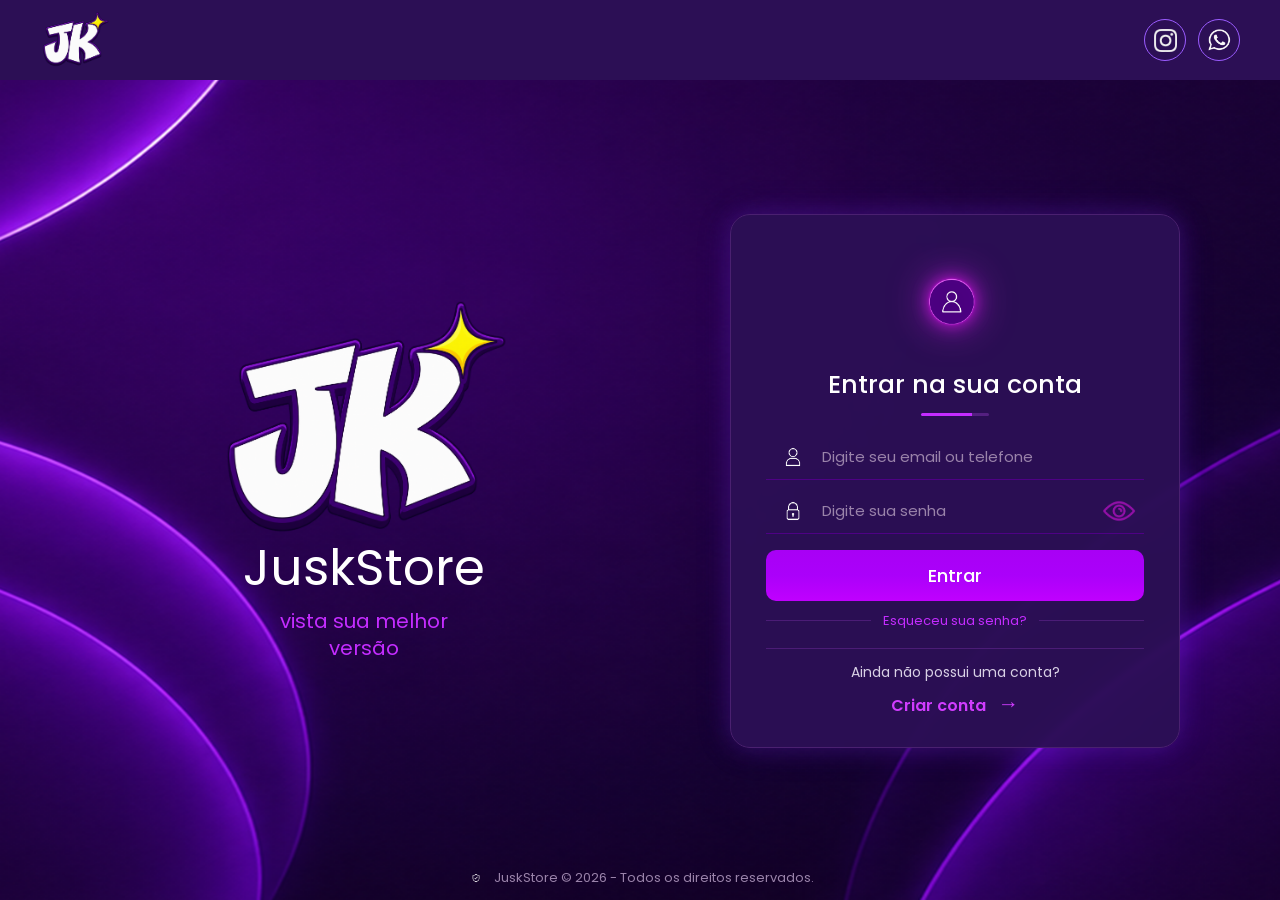
==== index.html @ 1908b2c1 "Update and rename login.html to index.html" ====
<!DOCTYPE html>
<html lang="pt-BR">
<head>
    <meta charset="UTF-8">
    <meta name="viewport" content="width=device-width, initial-scale=1.0">

    <title>Jusk Store</title>

    <link rel="icon" type="image/x-icon" href="img/favicon.ico">
    <link rel="stylesheet" href="css/stylelogin.css">

    <link rel="preconnect" href="https://fonts.googleapis.com">
    <link rel="preconnect" href="https://fonts.gstatic.com" crossorigin>
    <link
        href="https://fonts.googleapis.com/css2?family=Poppins:wght@400;500;700&display=swap"
        rel="stylesheet"
    >
</head>

<body>
    <header class="header">
        <nav class="navbar">
            <a class="brand" href="index.html" aria-label="Jusk Store">
                <img src="img/logo.png" alt="Logo da Jusk Store">
            </a>

            <div class="social-links">
                    <a
                        href="https://www.instagram.com/juskstore_?igsh=d3M5b2FzZGtkMGtx"
                        target="_blank"
                        rel="noopener noreferrer"
                        aria-label="Instagram da Jusk Store"
                    >
                        <img src="img/instagram.png" alt="">
                    </a>

                    <a
                        href="https://wa.me/5516997616509"
                        target="_blank"
                        rel="noopener noreferrer"
                        aria-label="WhatsApp da Jusk Store"
                    >
                        <img src="img/whatsapp.png" alt="">
                    </a>
            </div>
        </nav>
    </header>

    <main class="login-page">
        <section class="store-info">
            <img
                class="store-logo"
                src="img/logo.png"
                alt="Logo da Jusk Store"
            >

            <h2>JuskStore</h2>
            <p>vista sua melhor<br>versão</p>
        </section>

        <section class="login-box">
            <div class="user-icon">
                <img
                    src="img/Icone-pessoa-box.png"
                    alt="Ícone de usuário"
                >
            </div>

            <h1>Entrar na sua conta</h1>

            <form id="formLogin">
                <div class="input-box">
                    <img class="field-icon" src="img/usuario.png" alt="">

                    <input
                        type="text"
                        name="login"
                        placeholder="Digite seu email ou telefone"
                        autocomplete="username"
                        aria-label="Email ou Telefone"
                        required
                    >
                </div>

                <div class="input-box senha-box">
                    <img class="field-icon" src="img/senha.png" alt="">

                    <input
                        id="senha"
                        type="password"
                        name="senha"
                        placeholder="Digite sua senha"
                        autocomplete="current-password"
                        aria-label="Senha"
                        required
                    >

                    <button
                        class="toggle-senha"
                        type="button"
                        id="toggleSenha"
                        aria-label="Mostrar senha"
                        aria-pressed="false"
                    >
                        <img
                            id="iconeOlho"
                            src="img/olho-aberto.png"
                            alt=""
                        >
                    </button>
                </div>

                <button class="btn" type="submit">Entrar</button>

                <div class="forgot-password">
                    <a href="#">Esqueceu sua senha?</a>
                </div>

                
            </form>

            <div class="cadastro">
                <span>Ainda não possui uma conta?</span>
                <a href="cadastro.html">Criar conta <span class="seta">→</span></a>
            </div>

        </section>
    </main>

    <footer class="footer">
        <img src="img/escudo.png" alt="Segurança">
        <span>JuskStore © 2026 - Todos os direitos reservados.</span>
    </footer>

    <script>
        const campoSenha = document.getElementById("senha");
        const botaoSenha = document.getElementById("toggleSenha");
        const iconeOlho = document.getElementById("iconeOlho");

        botaoSenha.addEventListener("click", () => {
            const senhaVisivel = campoSenha.type === "text";

            campoSenha.type = senhaVisivel ? "password" : "text";
            iconeOlho.src = senhaVisivel
                ? "img/olho-aberto.png"
                : "img/olho-fechado.png";

            botaoSenha.setAttribute(
                "aria-label",
                senhaVisivel ? "Mostrar senha" : "Ocultar senha"
            );
            botaoSenha.setAttribute("aria-pressed", String(!senhaVisivel));
        });
    </script>

</body>
</html>
---- css/stylelogin.css ----
* {
    box-sizing: border-box;
}

:root {
    --purple-dark: #2c0f55;
    --purple-border: #542080;
    --purple-focus: #c42cff;
    --purple-soft: #9b5cff;
    --text-soft: #9a83aa;
    --nav-height: 80px;
}

html,
body {
    margin: 0;
    min-height: 100%;
    max-width: 100%;
    overflow-x: hidden;
}

body {
    min-height: 100vh;
    min-height: 100dvh;

    font-family: "Poppins", sans-serif;
    color: #fff;

    background-image: url("../img/background.png");
    background-size: cover;
    background-position: center;
    background-repeat: no-repeat;
    background-attachment: fixed;
}

.header {
    width: 100%;
}

.navbar {
    height: var(--nav-height);
    min-height: var(--nav-height);
    padding: 0 40px;

    display: flex;
    align-items: center;
    justify-content: space-between;

    background-color: var(--purple-dark);
}

.brand {
    display: flex;
    align-items: center;
    flex-shrink: 0;
}

.brand img {
    display: block;
    width: 70px;
    height: auto;
    object-fit: contain;
}

.social-links {
    display: flex;
    align-items: center;
    gap: 12px;
}

.social-links a {
    width: 42px;
    height: 42px;

    display: flex;
    align-items: center;
    justify-content: center;

    border: 1px solid var(--purple-soft);
    border-radius: 50%;

    transition:
        transform 0.2s ease,
        border-color 0.2s ease,
        background-color 0.2s ease;
}

.social-links a:hover {
    transform: scale(1.05);
    border-color: var(--purple-focus);
    background-color: rgba(196, 44, 255, 0.08);
}

.social-links img {
    width: 23px;
    height: 23px;
    object-fit: contain;
}

.login-page {
    width: min(1200px, 100%);
    min-height: calc(100vh - var(--nav-height));
    min-height: calc(100dvh - var(--nav-height));

    margin: 0 auto;
    padding: 34px 60px 52px;

    display: flex;
    align-items: center;
    justify-content: space-between;
    gap: clamp(40px, 8vw, 140px);
}

.store-info {
    flex: 1 1 0;
    min-width: 0;

    display: flex;
    flex-direction: column;
    align-items: center;

    text-align: center;
}

.store-logo {
    display: block;
    width: min(300px, 75%);
    height: auto;
}

.store-info h2 {
    margin: 0;

    font-size: clamp(38px, 4vw, 50px);
    font-weight: 400;
    line-height: 1.1;
}

.store-info p {
    margin: 12px 0 0;

    color: var(--purple-focus);
    font-size: clamp(16px, 2vw, 20px);
    line-height: 1.35;
}

.login-box {
    flex: 0 1 450px;
    width: 100%;
    max-width: 450px;
    min-width: 0;

    padding: 28px 35px 28px;

    display: flex;
    flex-direction: column;
    align-items: center;

    background: rgba(44, 15, 85, 0.94);
    border: 1px solid #4a2070;
    border-radius: 20px;

    box-shadow:
        0 0 25px rgba(108, 43, 217, 0.25),
        0 0 36px rgba(108, 43, 217, 0.15);

    backdrop-filter: blur(3px);
}

.user-icon {
    width: 88px;

    display: flex;
    align-items: center;
    justify-content: center;

    margin: 0 auto;
}

.user-icon img {
    display: block;
    width: 250%;
    height: auto;
    object-fit: contain;
}

.login-box h1 {
    position: relative;

    margin: 2px 0 18px;
    padding-bottom: 14px;

    font-size: clamp(21px, 2.2vw, 25px);
    font-weight: 500;
    line-height: 1.3;
    text-align: center;
}

.login-box h1::after {
    content: "";

    position: absolute;
    bottom: 0;
    left: 50%;

    width: 68px;
    height: 3px;

    transform: translateX(-50%);

    background: linear-gradient(
        to right,
        var(--purple-focus) 0%,
        var(--purple-focus) 75%,
        var(--purple-border) 75%,
        var(--purple-border) 100%
    );

    border-radius: 5px;
}

.login-box form {
    width: 100%;

    display: flex;
    flex-direction: column;
    align-items: center;
}

.input-box {
    position: relative;
    width: 100%;
    margin-bottom: 8px;
}

.login-box .input-box input {
    width: 100%;
    height: 46px;

    margin: 0;
    padding: 10px 54px 10px 56px;

    color: #fff;
    font-family: "Poppins", sans-serif;
    font-size: 15px;

    background: transparent;
    border: none;
    border-bottom: 1px solid #4e0185;
    outline: none;

    transition: border-color 0.2s ease;
}

.login-box .input-box input::placeholder {
    color: var(--text-soft);
}

.login-box .input-box input:focus {
    border-bottom-color: var(--purple-focus);
}

.login-box .input-box input.input-error {
    border-bottom-color: #ff5a7a;
}

.field-icon {
    position: absolute;
    left: 5px;
    top: 50%;

    width: 44px;
    height: 44px;

    transform: translateY(-50%);

    object-fit: contain;
    z-index: 2;
    pointer-events: none;
}

.senha-box input {
    padding-right: 58px;
}

.toggle-senha {
    position: absolute;
    right: 4px;
    top: 50%;

    width: 42px;
    height: 42px;
    padding: 0;
    margin: 0;

    display: flex;
    align-items: center;
    justify-content: center;

    transform: translateY(-50%);

    background: transparent;
    border: none;
    border-radius: 50%;

    cursor: pointer;
    z-index: 3;

    transition:
        background-color 0.2s ease,
        transform 0.15s ease;
}

.toggle-senha:hover {
    background-color: rgba(196, 44, 255, 0.10);
}

.toggle-senha:active {
    transform: translateY(-50%) scale(0.94);
}

.toggle-senha:focus-visible {
    outline: 2px solid var(--purple-focus);
    outline-offset: 2px;
}

.toggle-senha img {
    display: block;
    width: 42px;
    height: 42px;
    max-width: none;

    transform: scale(3.2);
    transform-origin: center center;

    object-fit: contain;
    pointer-events: none;
}

.btn {
    width: 100%;

    margin-top: 8px;
    padding: 12px 20px;

    color: #fff;
    font-family: "Poppins", sans-serif;
    font-size: 18px;
    font-weight: 500;

    background: linear-gradient(
        to bottom,
        #a800f5,
        #ab00fa,
        #c000ff
    );

    border: none;
    border-radius: 10px;

    cursor: pointer;

    transition:
        transform 0.2s ease,
        filter 0.2s ease,
        box-shadow 0.2s ease;
}

.btn:hover {
    filter: brightness(0.93);
    box-shadow: 0 8px 24px rgba(196, 44, 255, 0.18);
}

.btn:active {
    transform: translateY(2px);
}


.forgot-password {
    width: 100%;

    display: flex;
    align-items: center;
    gap: 12px;

    margin-top: 10px;
}

.forgot-password::before,
.forgot-password::after {
    content: "";
    height: 1px;
    flex: 1;
    background-color: rgba(84, 32, 128, 0.8);
}

.forgot-password a {
    flex-shrink: 0;
    color: var(--purple-focus);
    font-size: 13px;
    text-decoration: none;
    white-space: nowrap;
}

.forgot-password a:hover {
    color: #e66cff;
}

.cadastro {
    width: 100%;

    margin-top: 17px;
    padding-top: 13px;

    color: #d8d0e5;
    font-size: 14px;
    text-align: center;

    border-top: 1px solid rgba(84, 32, 128, 0.8);
}

.cadastro > a {
    display: block;

    margin-top: 5px;

    color: #d13cff;
    font-size: 16px;
    font-weight: 600;
    text-decoration: none;
}

.cadastro > a:hover {
    color: #e66cff;
}

.cadastro .seta {
    margin-left: 8px;
    font-size: 21px;
    font-weight: 400;
}

.footer {
    position: fixed;
    left: 50%;
    bottom: 12px;

    width: max-content;
    max-width: calc(100vw - 30px);

    display: flex;
    align-items: center;
    justify-content: center;
    gap: 8px;

    transform: translateX(-50%);

    color: var(--text-soft);
    font-size: 13px;
    white-space: nowrap;

    z-index: 9999;
}

.footer img {
    display: block;
    width: 20px;
    height: 20px;
    object-fit: contain;
    flex-shrink: 0;
}

@media (max-width: 900px) {
    .navbar {
        padding: 0 25px;
    }

    .login-page {
        padding: 30px 30px 48px;
        gap: 40px;
    }

    .store-logo {
        width: min(240px, 70%);
    }

    .login-box {
        flex-basis: 410px;
    }
}

@media (max-width: 700px) {
    :root {
        --nav-height: 70px;
    }

    body {
        background-attachment: scroll;
    }

    .navbar {
        padding: 0 18px;
    }

    .brand img {
        width: 58px;
    }

    .social-links {
        gap: 7px;
    }

    .social-links a {
        width: 34px;
        height: 34px;
    }

    .social-links img {
        width: 18px;
        height: 18px;
    }

    .login-page {
        min-height: calc(100vh - var(--nav-height));
        min-height: calc(100dvh - var(--nav-height));

        padding: 28px 20px 34px;

        flex-direction: column;
        align-items: center;
        justify-content: center;
        gap: 0;
    }

    .store-info {
        display: none;
    }

    .login-box {
        flex: none;
        width: min(100%, 450px);
        max-width: 450px;

        padding: 26px 24px 28px;
    }

    .footer {
        position: static;
        left: auto;
        bottom: auto;

        width: auto;
        max-width: calc(100% - 24px);

        margin: 6px auto 12px;
        padding: 0 12px;

        transform: none;
        white-space: normal;
        text-align: center;
    }
}

@media (max-width: 430px) {
    .navbar {
        padding: 0 12px;
    }

    .login-page {
        padding: 20px 14px 28px;
    }

    .login-box {
        padding: 23px 18px 25px;
        border-radius: 17px;
    }

    .user-icon {
        width: 78px;
    }

    .login-box h1 {
        margin-bottom: 14px;
        padding-bottom: 11px;
        font-size: 21px;
    }

    .login-box .input-box input {
        height: 44px;
        padding-left: 52px;
        font-size: 14px;
    }

    .field-icon {
        width: 40px;
        height: 40px;
    }

    .btn {
        padding: 10px 16px;
        font-size: 17px;
    }

    .forgot-password {
        margin-top: 8px;
        gap: 10px;
    }

    .forgot-password a {
        font-size: 12px;
    }

    .cadastro {
        margin-top: 14px;
        padding-top: 10px;
        font-size: 13px;
    }
}

@media (max-height: 760px) and (min-width: 701px) {
    :root {
        --nav-height: 64px;
    }

    .navbar {
        padding: 0 30px;
    }

    .brand img {
        width: 56px;
    }

    .social-links a {
        width: 35px;
        height: 35px;
    }

    .social-links img {
        width: 19px;
        height: 19px;
    }

    .login-page {
        padding: 12px 48px 30px;
    }

    .store-logo {
        width: min(205px, 66%);
    }

    .store-info h2 {
        font-size: 34px;
    }

    .store-info p {
        margin-top: 6px;
        font-size: 14px;
    }

    .login-box {
        max-width: 420px;
        padding: 15px 28px 17px;
        border-radius: 17px;
    }

    .user-icon {
        width: 68px;
    }

    .login-box h1 {
        margin-bottom: 9px;
        padding-bottom: 8px;
        font-size: 20px;
    }

    .input-box {
        margin-bottom: 4px;
    }

    .login-box .input-box input {
        height: 39px;
        padding-left: 48px;
        font-size: 13px;
    }

    .field-icon {
        width: 38px;
        height: 38px;
    }

    .toggle-senha,
    .toggle-senha img {
        width: 38px;
        height: 38px;
    }


    .btn {
        margin-top: 3px;
        padding: 8px 16px;
        font-size: 16px;
    }

    .forgot-password {
        margin-top: 5px;
        gap: 9px;
    }

    .forgot-password a {
        font-size: 11px;
    }

    .cadastro {
        margin-top: 8px;
        padding-top: 7px;
        font-size: 12px;
    }

    .cadastro > a {
        margin-top: 1px;
        font-size: 14px;
    }

    .footer {
        bottom: 4px;
        font-size: 10px;
    }

    .footer img {
        width: 14px;
        height: 14px;
    }
}
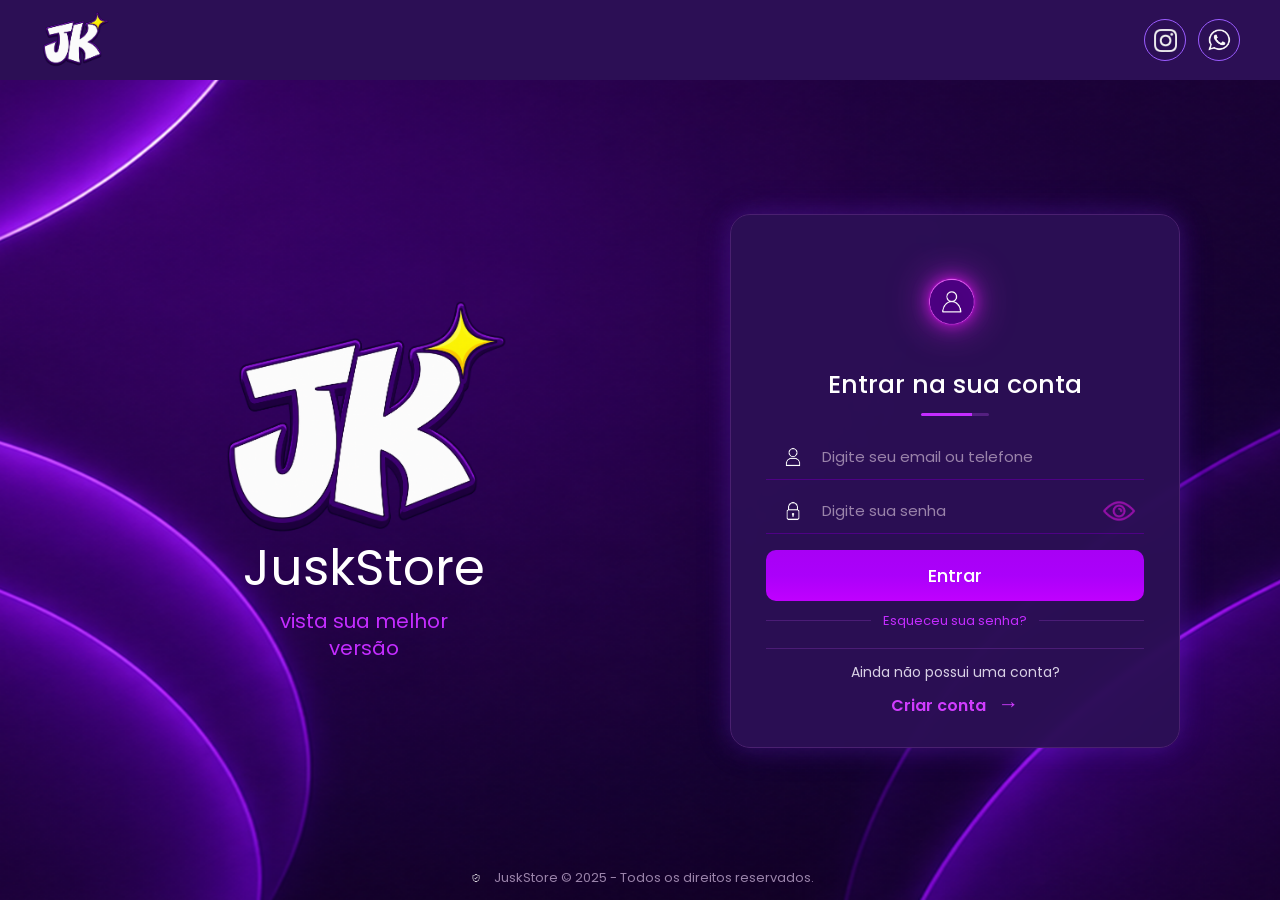
==== commit d1c08daf: "Update footer copyright year to 2025" ====
--- a/index.html
+++ b/index.html
@@ -129,7 +129,7 @@
 
     <footer class="footer">
         <img src="img/escudo.png" alt="Segurança">
-        <span>JuskStore © 2026 - Todos os direitos reservados.</span>
+        <span>JuskStore © 2025 - Todos os direitos reservados.</span>
     </footer>
 
     <script>
